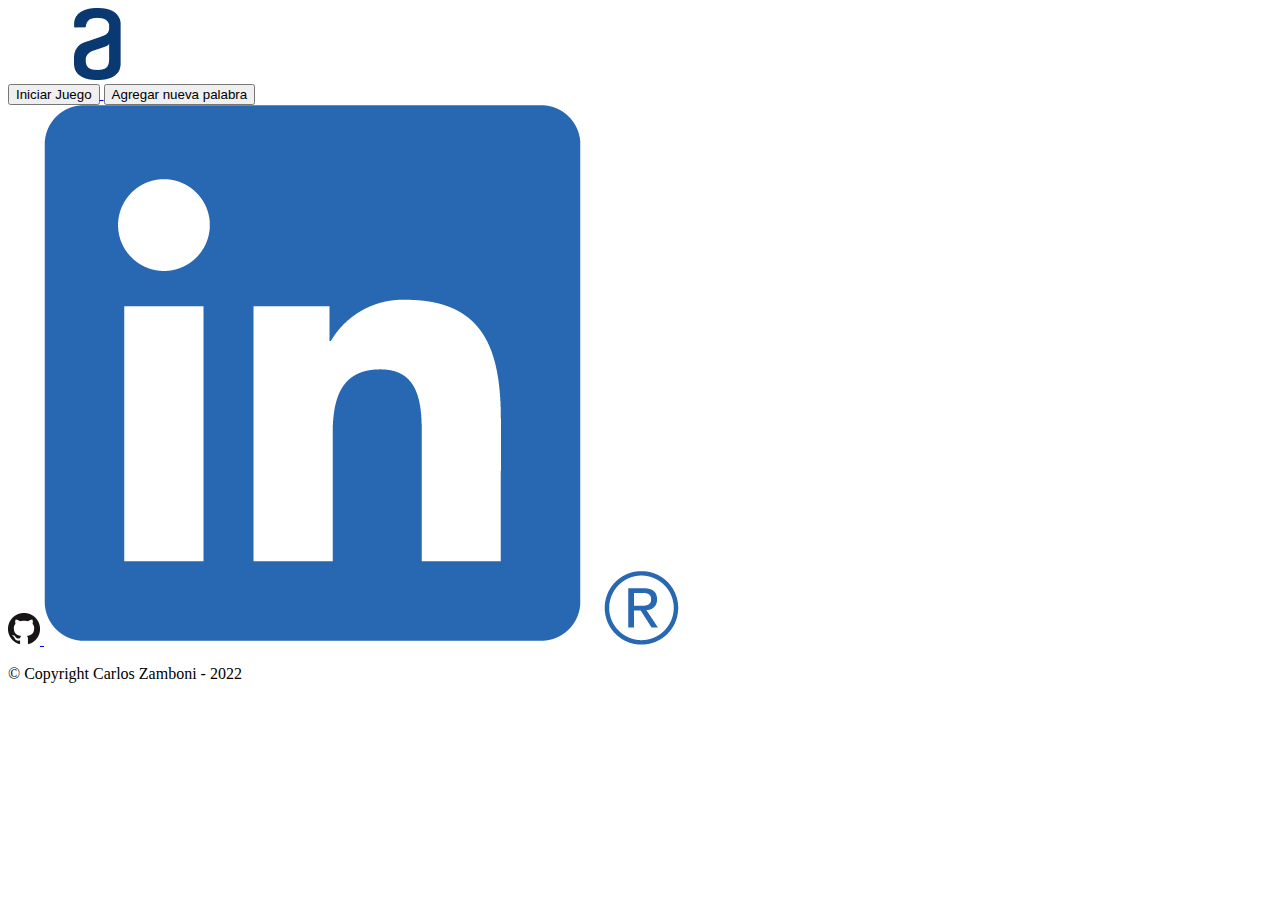
==== index.html @ ceea18cf "first commit" ====
<!DOCTYPE html>
<html lang="es">
<head>
	<meta charset="utf-8">
	<meta name="viewport" content="width=device-width">
	<title>Ahorcado</title>
	<link rel="icon" type="image" href="imagenes/ahorcado.png">
	<link rel="stylesheet" type="text/css" href="css/reset.css">
	<link rel="stylesheet" type="text/css" href="css/style.css">
	<link rel="preconnect" href="https://fonts.googleapis.com">
	<link rel="preconnect" href="https://fonts.gstatic.com" crossorigin>
	<link href="https://fonts.googleapis.com/css2?family=Inter:wght@100;200;300;400&display=swap" rel="stylesheet"> 

</head>

<body>
	<header>
		<a href="https://www.aluracursos.com/"> <img class="logo" src="imagenes/Logo-2.png" alt="Logo de Alura Latam"> </a>
		
	</header>

	<main>
		<a href="juego.html"> <button class="botonAzul">Iniciar Juego</button> </a>
		<a href="carga_palabra.html"> <button class="botonCeleste">Agregar nueva palabra</button> </a>
		
	</main>

	<footer>
		<a href="https://github.com/carloszamboni"> <img src="imagenes/GitHub-Mark-32px.png" alt="GitHub Carlos Zamboni" class="redesSociales"> </a>
		<a href="https://www.linkedin.com/in/carlos-z-9343103b"> <img src="imagenes/LI-In-Bug.png" alt="LinkedIn Carlos Zamboni" class="redesSociales"> </a>
		<p class="copyright">&copy Copyright Carlos Zamboni - 2022</p>
	</footer>

</body>
</html>
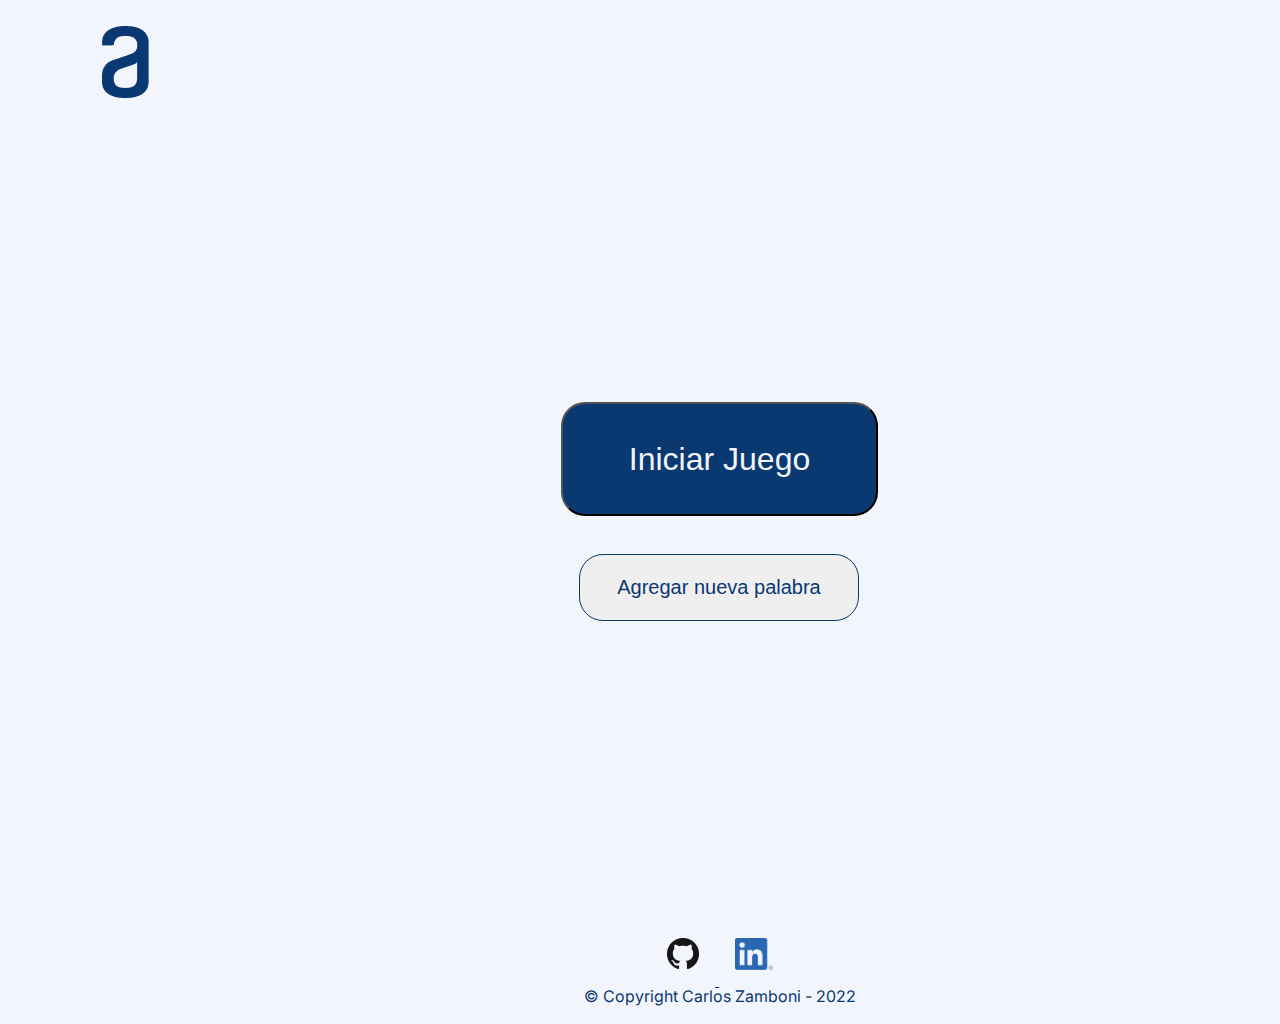
==== commit ac5c8c67: "Update index.html" ====
--- a/index.html
+++ b/index.html
@@ -5,8 +5,8 @@
 	<meta name="viewport" content="width=device-width">
 	<title>Ahorcado</title>
 	<link rel="icon" type="image" href="imagenes/ahorcado.png">
-	<link rel="stylesheet" type="text/css" href="css/reset.css">
-	<link rel="stylesheet" type="text/css" href="css/style.css">
+	<link rel="stylesheet" type="text/css" href="CSS/reset.css">
+	<link rel="stylesheet" type="text/css" href="CSS/style.css">
 	<link rel="preconnect" href="https://fonts.googleapis.com">
 	<link rel="preconnect" href="https://fonts.gstatic.com" crossorigin>
 	<link href="https://fonts.googleapis.com/css2?family=Inter:wght@100;200;300;400&display=swap" rel="stylesheet"> 
@@ -32,4 +32,4 @@
 	</footer>
 
 </body>
-</html>+</html>
--- a/CSS/style.css
+++ b/CSS/style.css
@@ -0,0 +1,244 @@
+body{
+	position: relative;
+	width: 1440px;
+	height: 1024px;
+	background: #F3F5FC;
+	font-family: Inter;
+}
+
+header{
+	width: 1440px;
+	height: 100px;
+	padding: 15px 0;
+}
+
+.logo{
+	position: absolute;
+	top: 2.5%;
+	left: 2.5%;
+	transition: .5s;
+}
+
+.logo:hover{
+	scale: 120%;
+}
+
+main{
+	width: 100%;
+}
+
+.botonAzul{
+	padding: 24px;
+	
+	position: absolute;
+	width: 317px;
+	height: 114px;
+	left: 561px;
+	top: 402px;
+
+	font-size: 2em;
+	color: #F3F5FC;
+
+	background: #0A3871;
+	border-radius: 24px;
+	transition: .5s;
+}
+
+.botonAzul:hover{
+	scale: 120%;
+}
+
+.botonCeleste{
+	box-sizing: border-box;
+	padding: 20px;
+	
+	position: absolute;
+	width: 280px;
+	height: 67px;
+	left: 579px;
+	top: 554px;
+
+	font-size: 1.25em;
+	color: #0A3871;
+
+	border: 1px solid #0A3871;
+	border-radius: 24px;
+	transition: .5s;
+}
+
+.botonCeleste:hover{
+	scale: 120%;
+}
+
+footer{
+	width: 1440px;
+	position: absolute;
+	left: 0;
+	bottom: 0;
+	text-align: center;
+	color:#0A3871;
+	padding: 20px 0 20px 0;
+}
+
+.redesSociales{
+	height: 32px;
+	padding: 16px;
+	transition: .5s;
+}
+
+.redesSociales:hover{
+	scale: 150%;
+}
+
+.ingreso-palabra{
+	width: 1440px;
+	padding: 40px 0 40px 0;
+}
+
+.textoEntrada{
+	display: flex;
+	width: 60%;
+	height: 500px;
+	margin: 40px auto 0 auto;
+	border: none;
+	border-radius: 32px;
+	background: #E5E5E5;
+	opacity: 0.75;
+	text-align: center;
+	font-family: 'Inter';
+	font-size: 2.5em;
+	line-height: 12em;
+	color: #0A3871;
+}
+
+.botones{
+	width: 1440px;
+	padding: 20px 0 20px 0;
+	text-align: center;
+}
+
+#error-carga{
+	text-align: center;
+	color: red;
+	font-size: 1.25em;
+}
+
+.nota{
+	text-align: left;
+	color: #0A3871;
+	font-size: 0.75em;
+	margin: 0 0 5px 25%;
+}
+
+#boton{
+	display: inline-block;
+	box-sizing: border-box;
+	width: 25%;
+	height: 67px;
+	font-size: 1.25em;
+	border-radius: 24px;
+	transition: .5s;
+}
+
+#boton:hover{
+	scale: 1.2;
+	cursor: pointer;
+}
+
+.boton1{
+	color: #F3F5FC;
+	background: #0A3871;
+	margin-right: 1.25%;
+	padding: 20px 0;
+}
+
+.boton2{
+	color: #0A3871;
+	border: 1px solid #0A3871;
+	margin-left: 1.25%;
+	padding: 20px 0;
+}
+
+.ventanaGrafica{
+	text-align: center;
+}
+
+.respuestas{
+	width: fit-content;
+	height: fit-content;
+	padding-bottom: 10px;
+	position: absolute;
+	top: 30%;
+	left: 60%;
+}
+
+td{
+	width: 50px;
+	text-align: center;
+}
+
+#respuesta{
+	display: block ruby;
+	color: #0A3871;
+	font-family: 'Inter';
+	font-size: 2.5em;
+}
+
+.letra-invisible{
+	color: #F3F5FC;
+}
+
+.letra{
+	display: inherit;
+}
+
+#respuestaGuiones{
+	position: absolute;
+	top: 10px;
+	display: block ruby;
+	color: #0A3871;
+	font-size: 2.5em;
+}
+
+#letraIncorrecta{
+	position: absolute;
+	top: 80px;
+	color: red;
+	font-size: 2em;
+}
+
+.input{
+	width: 1440px;
+	position: absolute;
+	top: 55%;
+	text-align: center;
+
+}
+
+#ingresoLetra{
+	width: 30%;
+	height: 67px;
+	font-size: 1.25em;
+	border-radius: 24px;
+	text-align: center;
+}
+
+#errorIngreso{
+	font-size: 1.25em;
+	color: red;
+	text-align: center;
+}
+
+.boton3{
+	color: #F3F5FC;
+	background: #0A3871;
+	margin-right: 1.25%;
+	padding: 20px 0;
+}
+
+.boton4{
+	color: #0A3871;
+	border: 1px solid #0A3871;
+	margin-left: 1.25%;
+	padding: 20px 0;
+}
